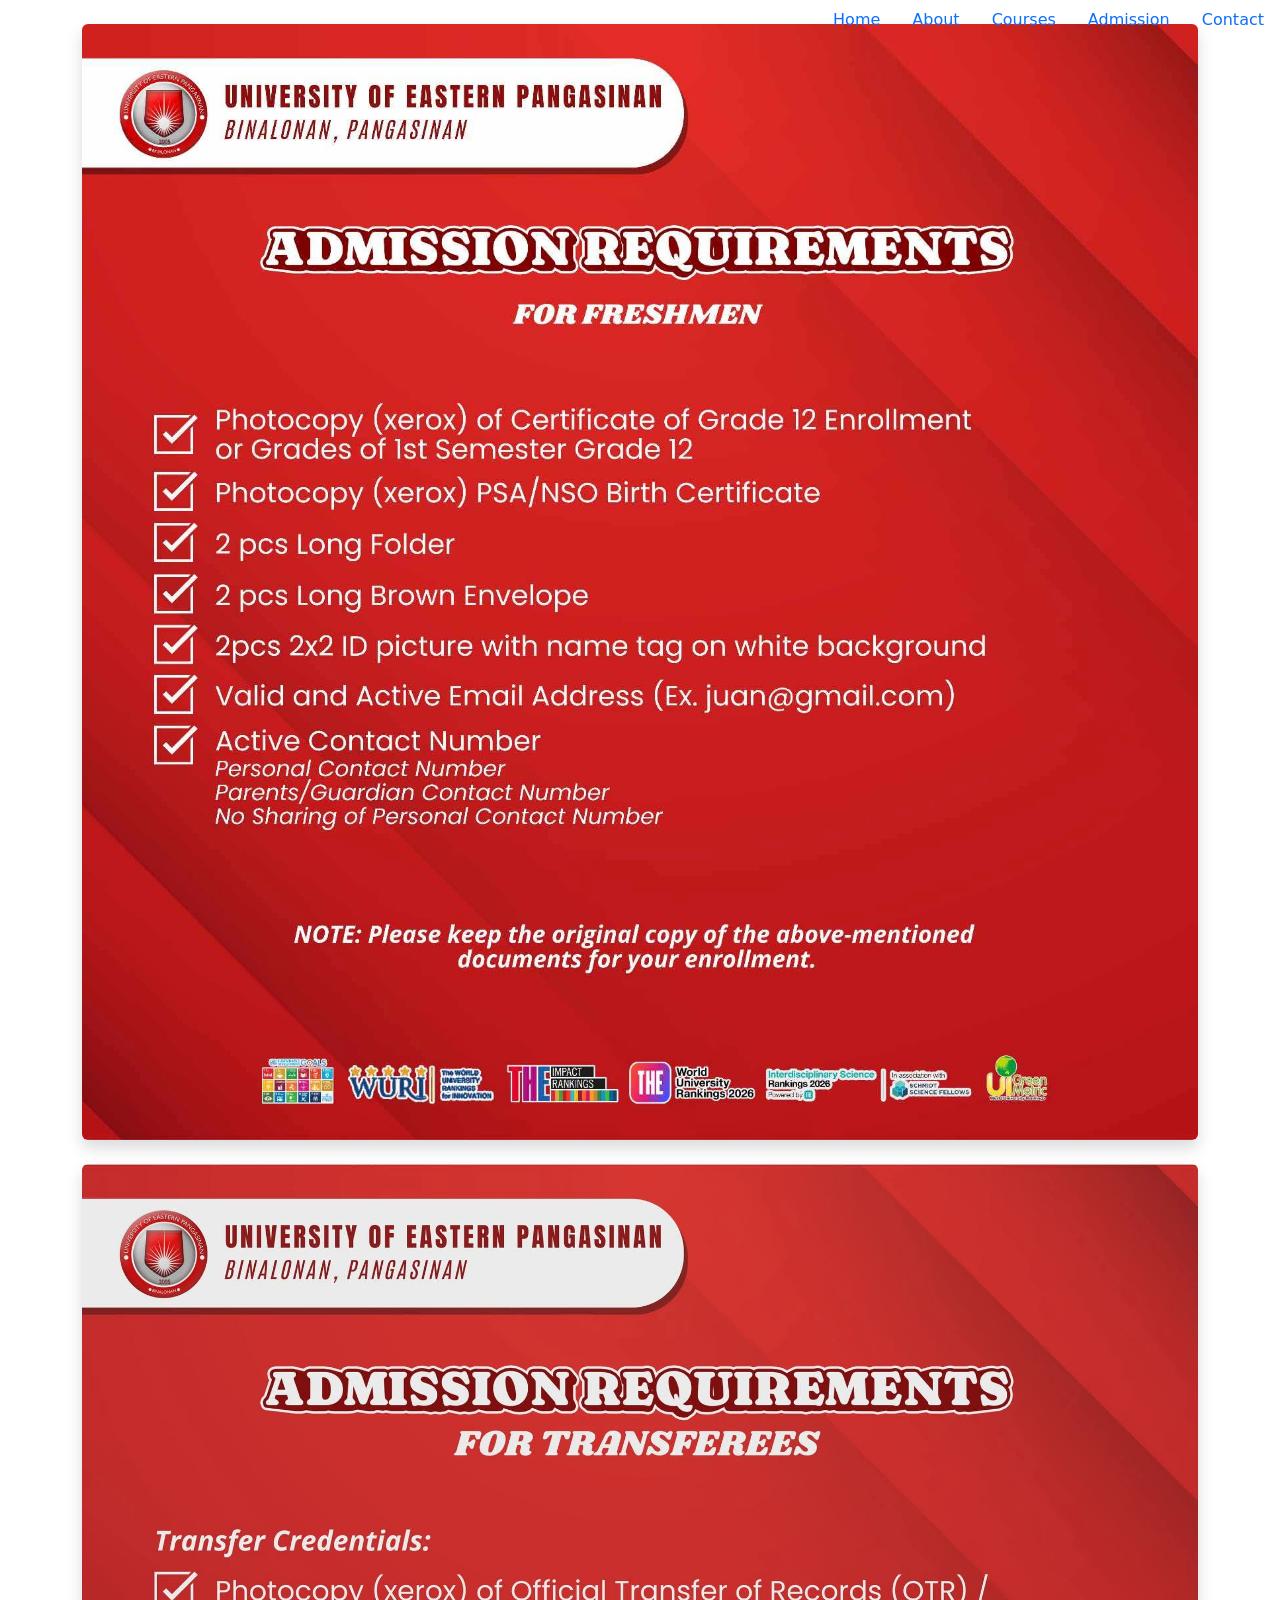
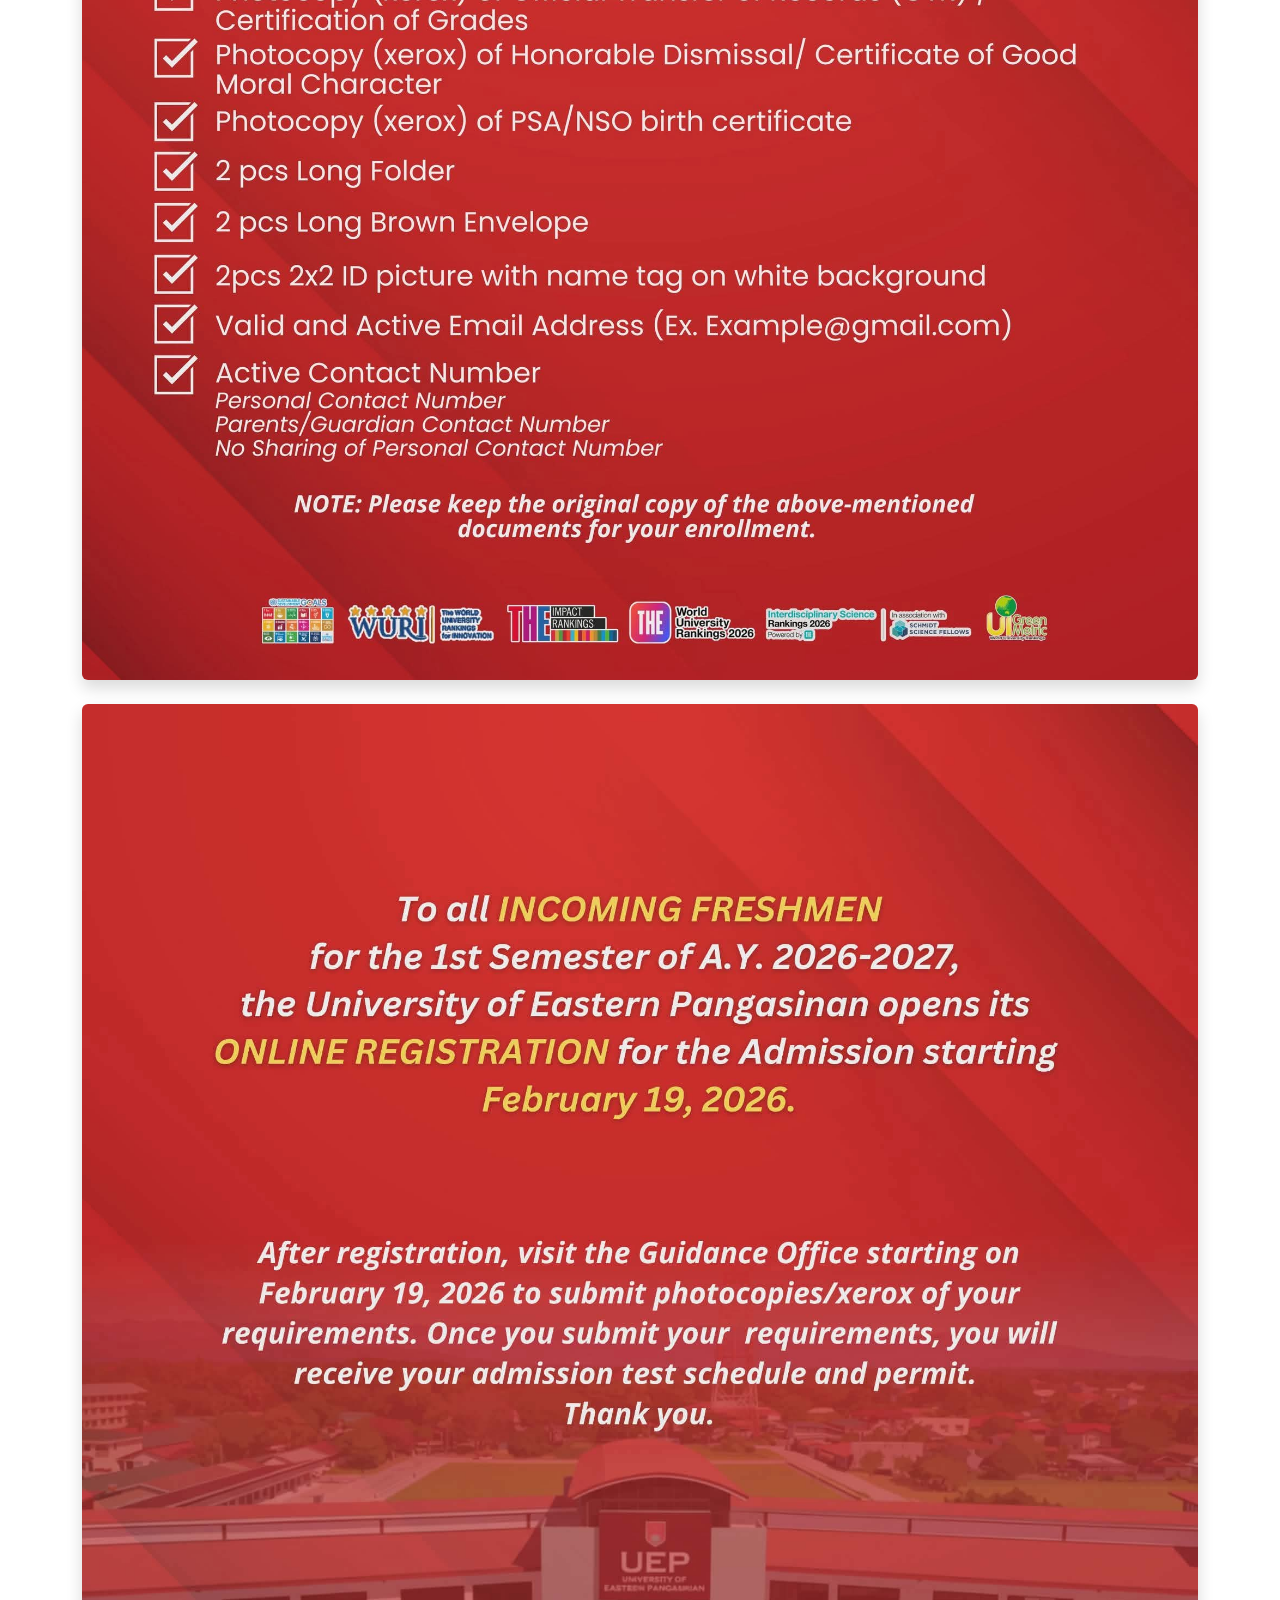
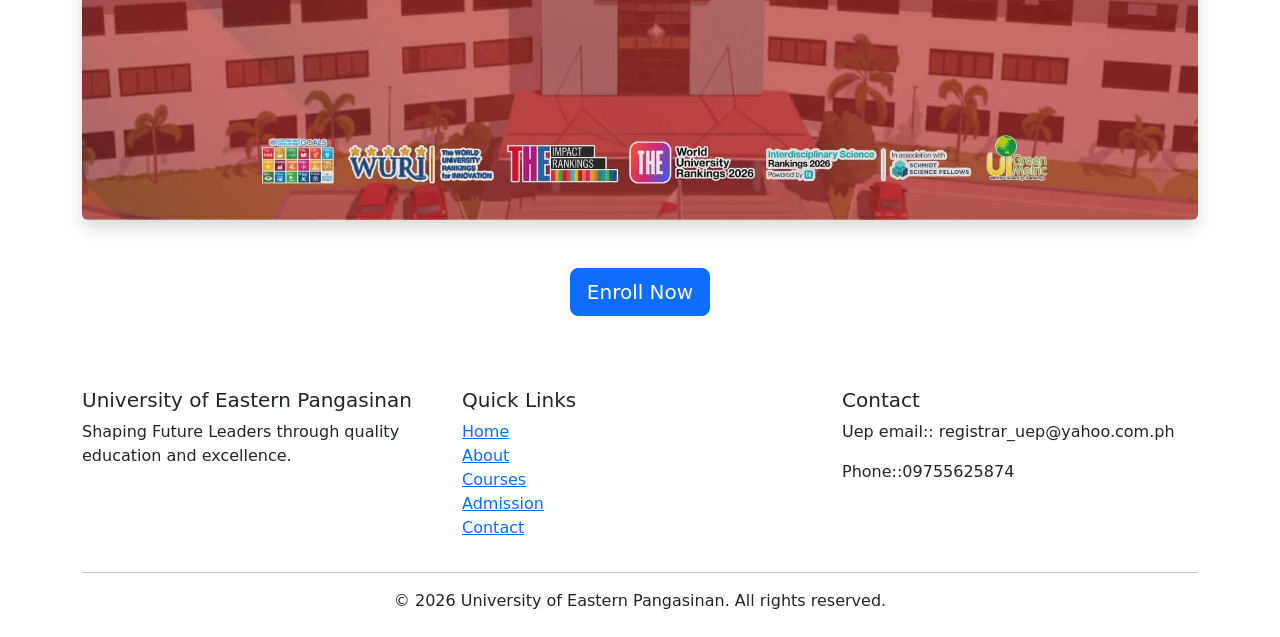
==== ADMISSION.html @ 6da9a128 "Add files via upload" ====
<!DOCTYPE html>
<html lang="en">
<head>
  <meta charset="UTF-8">
  <meta name="viewport" content="width=device-width, initial-scale=1">
  <title>UEP Website</title>

  <!-- Bootstrap -->
  <link href="https://cdn.jsdelivr.net/npm/bootstrap@5.3.0/dist/css/bootstrap.min.css" rel="stylesheet">

  <!-- Your CSS -->
  <link rel="stylesheet" href="style.css">
</head>

<body>

  

<ul class="nav justify-content-end custom-nav fixed-top w-100">

  <li class="nav-item">
    <a class="nav-link" href="index.html">Home</a>
  </li>

  <li class="nav-item">
    <a class="nav-link" href="ABOUT.html">About</a>
  </li>

  <li class="nav-item">
    <a class="nav-link" href="COURSE.html">Courses</a>
  </li>

  <li class="nav-item">
    <a class="nav-link" href="ADMISSION.html">Admission</a>
  </li>

  <li class="nav-item">
    <a class="nav-link" href="contact.html">Contact</a>
  </li>

</ul>
<script src="https://cdn.jsdelivr.net/npm/bootstrap@5.3.0/dist/js/bootstrap.bundle.min.js"></script>

</div>

<div class="container text-center mt-4">
  <img src="a.jpg" class="img-fluid rounded shadow" alt="University Image">
</div>

</div>

<div class="container text-center mt-4">
  <img src="d.jpg" class="img-fluid rounded shadow" alt="University Image">
</div>

</div>

<div class="container text-center mt-4">
  <img src="m.jpg" class="img-fluid rounded shadow" alt="University Image">
</div>

<div class="d-flex justify-content-center mt-5">
  <button class="btn btn-primary btn-lg"
          onclick="window.location.href='form.html'">
    Enroll Now
  </button>
</div>

<footer class="footer mt-5">

  <div class="container py-4">
    <div class="row">

      <!-- About -->
      <div class="col-md-4">
        <h5>University of Eastern Pangasinan</h5>
        <p>Shaping Future Leaders through quality education and excellence.</p>
      </div>

      <!-- Links -->
      <div class="col-md-4">
        <h5>Quick Links</h5>
        <ul class="list-unstyled">
          <li><a href="HOME.html" class="footer-link">Home</a></li>
          <li><a href="ABOUT.html" class="footer-link">About</a></li>
          <li><a href="COURSE.html" class="footer-link">Courses</a></li>
          <li><a href="ADMISSION.html" class="footer-link">Admission</a></li>
          <li><a href="CONTACT.html" class="footer-link">Contact</a></li>
        </ul>
      </div>

      <!-- Contact -->
      <div class="col-md-4">
        <h5>Contact</h5>
        <p>Uep email:: registrar_uep@yahoo.com.ph</p>
        <p>Phone::09755625874</p>
      </div>

    </div>

    <hr>

    <p class="text-center mb-0">© 2026 University of Eastern Pangasinan. All rights reserved.</p>
  </div>

</footer>
</body>
</html>
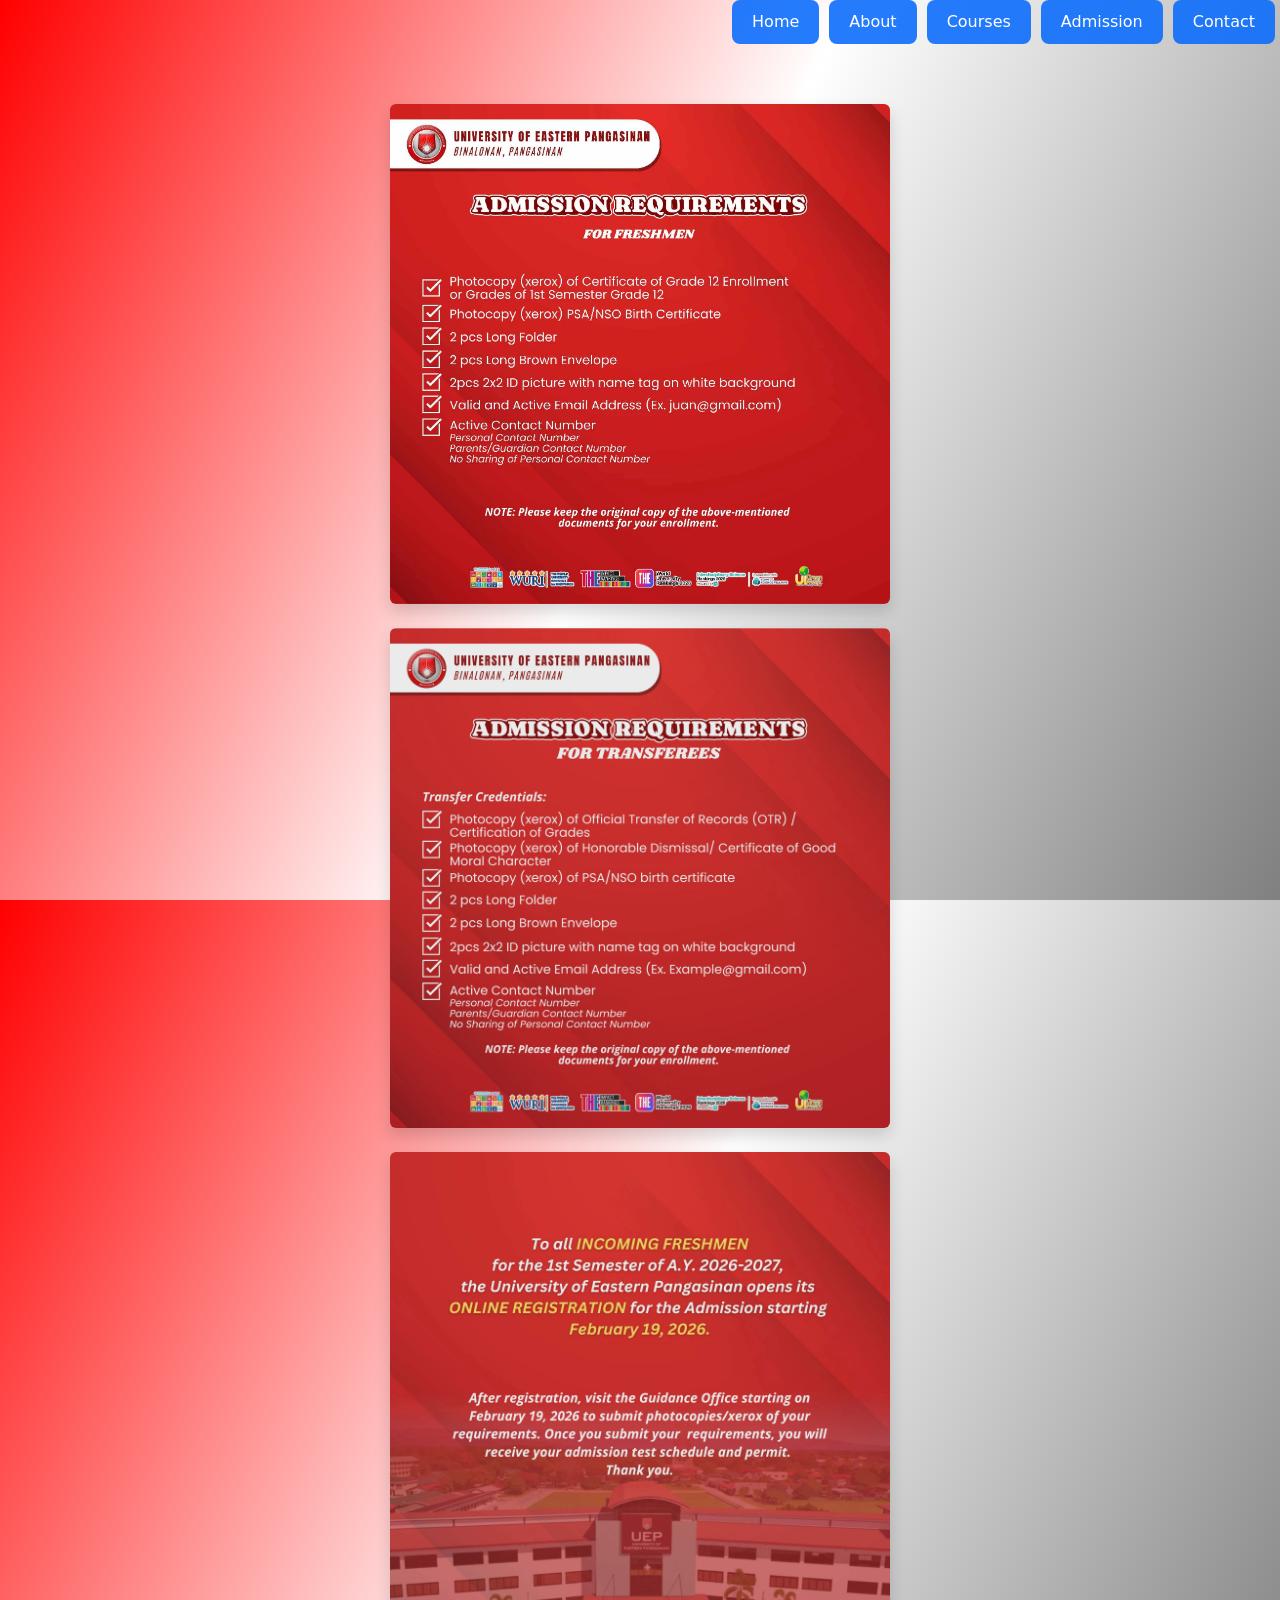
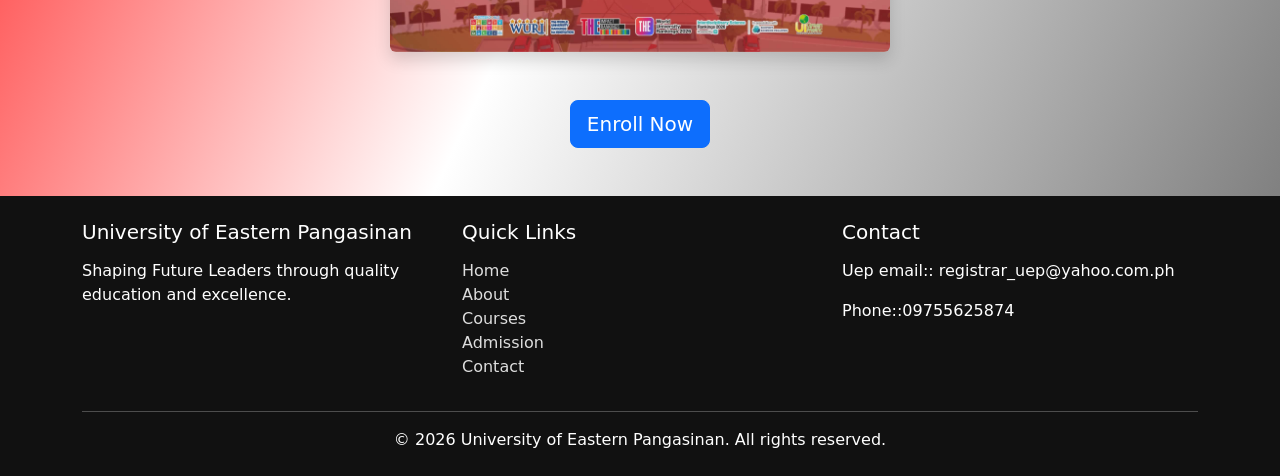
==== commit 303a2bbf: "Add files via upload" ====
--- a/ADMISSION.html
+++ b/ADMISSION.html
@@ -19,7 +19,7 @@
 <ul class="nav justify-content-end custom-nav fixed-top w-100">
 
   <li class="nav-item">
-    <a class="nav-link" href="index.html">Home</a>
+    <a class="nav-link" href="HOME.html">Home</a>
   </li>
 
   <li class="nav-item">
--- a/style.css
+++ b/style.css
@@ -0,0 +1,137 @@
+/* Background */
+body {
+  background: linear-gradient(115deg, red, white, gray);
+  min-height: 100vh;
+}
+
+/* Navigation buttons */
+.custom-nav {
+  background: transparent; /* navbar only */
+}
+
+.custom-nav .nav-link {
+  color: white;
+  background-color: rgba(13, 110, 253, 0.9); /* button stays visible */
+  margin: 0 5px;
+  padding: 10px 20px;
+  border-radius: 8px;
+  font-weight: 500;
+  transition: 0.3s;
+  text-align: center;
+  border: none;
+}
+
+.custom-nav .nav-link:hover {
+  background-color: #ff3b30; /* solid hover color */
+  color: white;
+  transform: translateY(-2px);
+
+}
+/* Slide-down animation */
+@keyframes slideDown {
+  from {
+    transform: translateY(-100%);
+  }
+  to {
+    transform: translateY(0);
+  }
+}
+
+/* Prevent content from hiding behind navbar */
+body {
+  padding-top: 80px;
+
+}
+.hero-box {
+  background: rgba(255, 255, 255, 0.2);
+  backdrop-filter: blur(10px);
+  border-radius: 15px;
+}
+
+/* Circle logo */
+.uep-logo {
+  width: 120px;
+  height: 120px;
+  object-fit: cover;
+  border-radius: 50%; /* makes it circle */
+  border: 4px solid white;
+}
+.slider-img {
+  height: 400px;
+  object-fit: cover;
+  border-radius: 10px;
+}
+img {
+  max-height: 500px;
+  object-fit: cover;
+}
+video {
+  object-fit: cover;
+}
+/* Footer background */
+html, body {
+  height: 100%;
+  margin: 0;
+}
+
+body {
+  min-height: 100vh;
+  display: flex;
+  flex-direction: column;
+}
+
+main {
+  flex: 1;
+}
+
+/* Footer */
+.footer {
+  background-color: #111;
+  color: white;
+}
+
+/* Footer links */
+.footer-link {
+  color: #ddd;
+  text-decoration: none;
+  transition: 0.3s;
+}
+
+.footer-link:hover {
+  color: #ff3b30;
+  text-decoration: underline;
+}
+
+/* Text spacing */
+.footer h5 {
+  margin-bottom: 15px;
+}
+  
+
+.paragraph-box {
+  text-align: center;
+  
+}
+.paragraph-box {
+  background: rgba(255, 255, 255, 0.3);
+  backdrop-filter: blur(8px);
+  border-radius: 12px;
+  color: #222;
+  font-size: 16px;
+  line-height: 1.6;
+}
+/* Box styling */
+.paragraph-box {
+  background: rgba(255, 255, 255, 0.3);
+  backdrop-filter: blur(8px);
+  border-radius: 12px;
+}
+
+/* Logo styling */
+.uep-logo {
+  width: 150px;
+  height: 150px;
+  object-fit: cover;
+  border-radius: 50%; /* makes it circle */
+  border: 3px solid white;
+}
